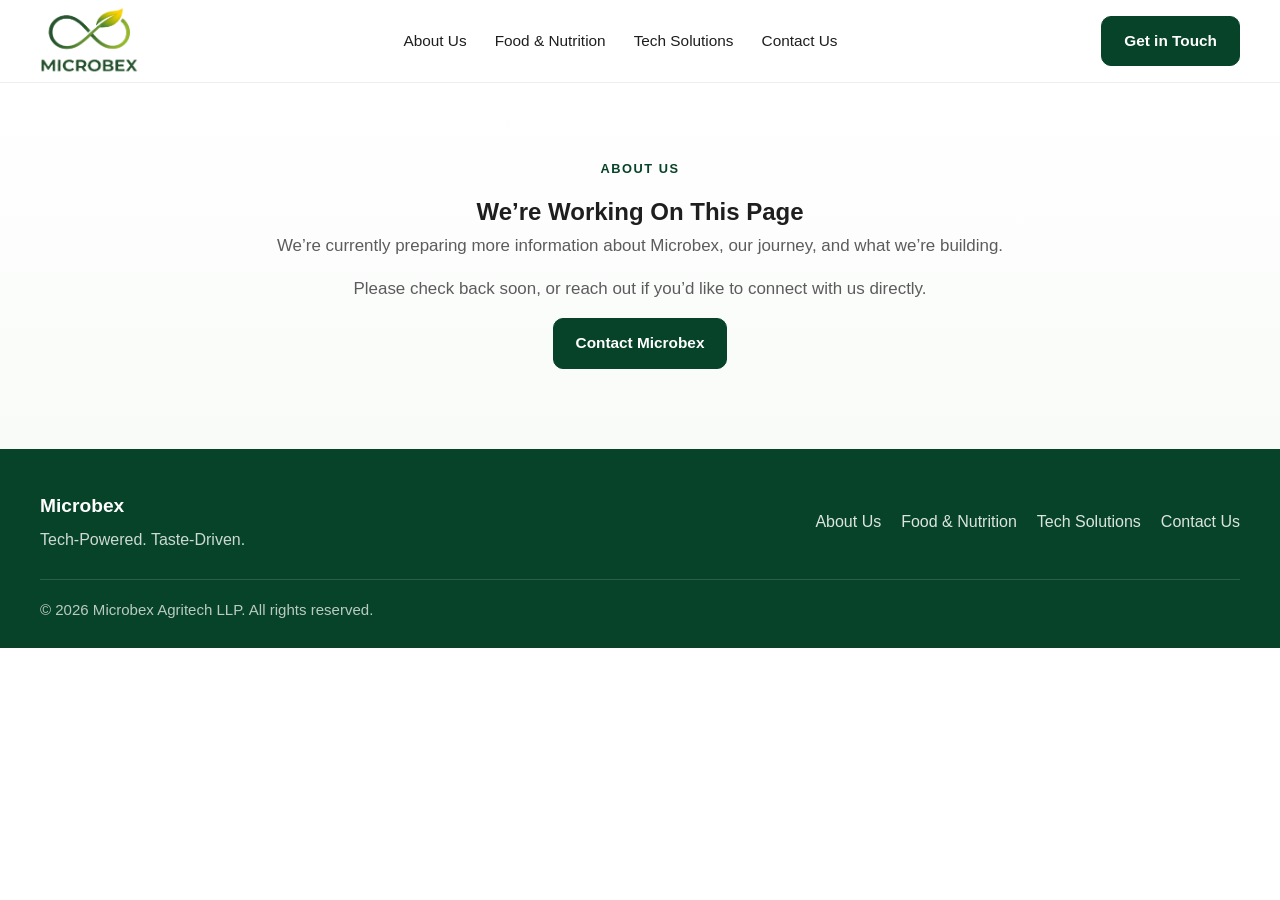
==== about.html @ 4560efc5 "deploy all the pages" ====
﻿<!DOCTYPE html>
<html lang="en">
<head>
  <meta charset="UTF-8" />
  <meta name="viewport" content="width=device-width, initial-scale=1.0" />
  <title>About Us | Microbex</title>
  <meta name="description" content="Microbex is currently preparing the About Us page. Please check back soon." />
  <link rel="stylesheet" href="assets/css/style.css" />
  <link rel="icon" type="image/png" href="assets/images/microbex%20-%20only%20Logo.png" />
</head>
<body>
  <header class="site-header">
    <div class="container header-inner">
      <a href="index.html" class="logo" aria-label="Microbex Home">
        <img src="assets/images/microbex-logo.png" alt="Microbex Logo" />
      </a>
      <nav class="main-nav" aria-label="Primary Navigation">
        <a href="about.html">About Us</a>
        <a href="food-nutrition.html">Food &amp; Nutrition</a>
        <a href="technology.html">Tech Solutions</a>
        <a href="contact.html">Contact Us</a>
      </nav>
      <a href="contact.html" class="btn btn-primary header-cta">Get in Touch</a>
    </div>
  </header>

  <section class="hero">
    <div class="container narrow">
      <div class="section-heading center">
        <p class="eyebrow">ABOUT US</p>
        <h1>We&rsquo;re Working On This Page</h1>
      </div>
      <div class="intro-copy">
        <p>We&rsquo;re currently preparing more information about Microbex, our journey, and what we&rsquo;re building.</p>
        <p>Please check back soon, or reach out if you&rsquo;d like to connect with us directly.</p>
        <a href="contact.html" class="btn btn-primary">Contact Microbex</a>
      </div>
    </div>
  </section>

  <footer class="site-footer">
    <div class="container footer-inner">
      <div>
        <h3>Microbex</h3>
        <p>Tech-Powered. Taste-Driven.</p>
      </div>
      <div class="footer-links">
        <a href="about.html">About Us</a>
        <a href="food-nutrition.html">Food &amp; Nutrition</a>
        <a href="technology.html">Tech Solutions</a>
        <a href="contact.html">Contact Us</a>
      </div>
    </div>
    <div class="container footer-bottom">
      <p>&copy; 2026 Microbex Agritech LLP. All rights reserved.</p>
    </div>
  </footer>
</body>
</html>
---- assets/css/style.css ----
/* Base Reset */
* {
  margin: 0;
  padding: 0;
  box-sizing: border-box;
}

/* Brand Variables */
:root {
  --brand-green: #074328;
  --brand-green-2: #2f8f45;
  --brand-green-soft: #eef6ef;
  --brand-green-border: #d9e9dc;
  --text-dark: #1e1e1e;
  --text-muted: #5c5c5c;
  --white: #ffffff;
  --off-white: #fafaf7;
  --shadow-soft: 0 12px 30px rgba(7, 67, 40, 0.08);
  --shadow-light: 0 8px 20px rgba(7, 67, 40, 0.06);
  --radius-lg: 24px;
  --radius-md: 18px;
  --radius-sm: 12px;
  --max-width: 1200px;
}

/* Typography */
body {
  font-family: Inter, -apple-system, BlinkMacSystemFont, "Segoe UI", "Helvetica Neue", Arial, sans-serif;
  background: var(--white);
  color: var(--text-dark);
  line-height: 1.6;
}

img {
  max-width: 100%;
  display: block;
}

a {
  text-decoration: none;
  color: inherit;
}

/* Utilities */
.container {
  width: min(var(--max-width), calc(100% - 40px));
  margin: 0 auto;
}

.narrow {
  width: min(860px, calc(100% - 40px));
  margin: 0 auto;
}

.section {
  padding: 88px 0;
}

.section-white {
  background: var(--white);
}

.section-tint {
  background: var(--brand-green-soft);
}

.center {
  text-align: center;
}

.eyebrow {
  display: inline-block;
  margin-bottom: 14px;
  font-size: 0.8rem;
  font-weight: 700;
  letter-spacing: 0.12em;
  text-transform: uppercase;
  color: var(--brand-green);
}

.eyebrow.light {
  color: rgba(255, 255, 255, 0.82);
}

.section-heading h2 {
  font-size: clamp(2rem, 4vw, 3rem);
  line-height: 1.15;
  margin-bottom: 16px;
  color: var(--brand-green);
}

.section-subtext {
  max-width: 760px;
  margin: 0 auto;
  color: var(--text-muted);
  font-size: 1.02rem;
}

.text-link {
  display: inline-block;
  margin-top: 16px;
  font-weight: 600;
  color: var(--brand-green);
}

.text-link:hover {
  text-decoration: underline;
}

/* Buttons */
.btn {
  display: inline-flex;
  align-items: center;
  justify-content: center;
  min-height: 48px;
  padding: 12px 22px;
  border-radius: 10px;
  font-weight: 600;
  font-size: 0.96rem;
  transition: all 0.25s ease;
  cursor: pointer;
}

.btn-primary {
  background: var(--brand-green);
  color: var(--white);
  border: 1px solid var(--brand-green);
}

.btn-primary:hover {
  background: #052f1d;
  border-color: #052f1d;
}

.btn-secondary {
  background: transparent;
  color: var(--brand-green);
  border: 1px solid var(--brand-green);
}

.btn-secondary:hover {
  background: var(--brand-green-soft);
}

.btn-light {
  background: var(--white);
  color: var(--brand-green);
  border: 1px solid var(--white);
}

.btn-light:hover {
  background: #f4f4f4;
}

.btn-outline-light {
  background: transparent;
  color: var(--white);
  border: 1px solid rgba(255, 255, 255, 0.5);
}

.btn-outline-light:hover {
  background: rgba(255, 255, 255, 0.08);
}

/* Header */
.site-header {
  position: sticky;
  top: 0;
  z-index: 1000;
  background: rgba(255, 255, 255, 0.94);
  backdrop-filter: blur(12px);
  border-bottom: 1px solid rgba(7, 67, 40, 0.08);
}

.header-inner {
  min-height: 82px;
  display: flex;
  align-items: center;
  justify-content: space-between;
  gap: 24px;
}

.logo img {
  height: 68px;
  width: auto;
}

.main-nav {
  display: flex;
  align-items: center;
  gap: 28px;
}

.main-nav a {
  font-size: 0.96rem;
  font-weight: 500;
  color: var(--text-dark);
}

.main-nav a:hover {
  color: var(--brand-green);
}

.header-cta {
  white-space: nowrap;
}

/* Hero */
.hero {
  background:
    linear-gradient(180deg, #ffffff 0%, #f8fbf8 100%);
  padding: 72px 0 80px;
}

.hero-grid {
  display: grid;
  grid-template-columns: 1.2fr 0.8fr;
  gap: 40px;
  align-items: center;
}

.hero-content h1 {
  font-size: clamp(2.8rem, 5vw, 4.75rem);
  line-height: 1.05;
  letter-spacing: -0.03em;
  color: var(--brand-green);
  max-width: 800px;
  margin-bottom: 20px;
}

.hero-text {
  max-width: 700px;
  font-size: 1.1rem;
  color: var(--text-muted);
  margin-bottom: 20px;
}

.tagline {
  font-size: 1.15rem;
  font-weight: 700;
  color: var(--text-dark);
  margin-bottom: 28px;
}

.hero-actions {
  display: flex;
  flex-wrap: wrap;
  gap: 14px;
}

.hero-panel {
  display: flex;
  justify-content: flex-end;
}

.hero-card {
  background: var(--off-white);
  border: 1px solid var(--brand-green-border);
  border-radius: var(--radius-lg);
  box-shadow: var(--shadow-soft);
  padding: 32px;
  max-width: 420px;
}

.hero-card h3 {
  font-size: 1.35rem;
  color: var(--brand-green);
  margin-bottom: 14px;
}

.hero-card p {
  color: var(--text-muted);
  margin-bottom: 14px;
}

.hero-card ul {
  padding-left: 18px;
  color: var(--text-dark);
}

.hero-card li + li {
  margin-top: 8px;
}

/* Intro */
.intro-copy {
  text-align: center;
}

.intro-copy p {
  color: var(--text-muted);
  font-size: 1.06rem;
  margin-bottom: 16px;
}

/* Vertical cards */
.vertical-grid {
  display: grid;
  grid-template-columns: 1fr 1fr;
  gap: 28px;
  margin-top: 48px;
}

.feature-card {
  background: var(--white);
  padding: 34px;
  border-radius: var(--radius-lg);
  box-shadow: var(--shadow-soft);
  border: 1px solid rgba(7, 67, 40, 0.06);
}

.feature-label {
  display: inline-block;
  margin-bottom: 16px;
  padding: 6px 12px;
  border-radius: 999px;
  background: var(--brand-green-soft);
  color: var(--brand-green);
  font-size: 0.82rem;
  font-weight: 700;
}

.feature-card h3 {
  font-size: 1.8rem;
  line-height: 1.2;
  color: var(--brand-green);
  margin-bottom: 14px;
}

.feature-card p {
  color: var(--text-muted);
  margin-bottom: 12px;
}

/* Generic card grids */
.card-grid {
  display: grid;
  gap: 22px;
  margin-top: 46px;
}

.six-grid {
  grid-template-columns: repeat(3, 1fr);
}

.four-grid {
  grid-template-columns: repeat(4, 1fr);
}

.info-card {
  background: var(--white);
  border: 1px solid rgba(7, 67, 40, 0.06);
  border-radius: var(--radius-md);
  padding: 28px;
  box-shadow: var(--shadow-light);
}

.info-card h3 {
  font-size: 1.18rem;
  color: var(--brand-green);
  margin-bottom: 12px;
}

.info-card p {
  color: var(--text-muted);
  font-size: 0.98rem;
}

/* CTA Section */
.cta-section {
  background: var(--white);
}

.cta-box {
  background: linear-gradient(135deg, var(--brand-green) 0%, #0b5b36 100%);
  border-radius: 28px;
  padding: 52px;
  display: flex;
  justify-content: space-between;
  align-items: center;
  gap: 30px;
  box-shadow: var(--shadow-soft);
}

.cta-content h2 {
  font-size: clamp(2rem, 4vw, 3rem);
  color: var(--white);
  margin-bottom: 14px;
  line-height: 1.15;
}

.cta-content p {
  color: rgba(255, 255, 255, 0.88);
  max-width: 760px;
}

.cta-actions {
  display: flex;
  flex-wrap: wrap;
  gap: 12px;
  min-width: 220px;
}

/* Contact preview */
.contact-preview {
  display: grid;
  grid-template-columns: 0.95fr 1.05fr;
  gap: 34px;
  align-items: start;
}

.contact-copy h2 {
  font-size: clamp(2rem, 4vw, 3rem);
  line-height: 1.15;
  color: var(--brand-green);
  margin-bottom: 14px;
}

.contact-copy p {
  color: var(--text-muted);
  margin-bottom: 14px;
}

.contact-form {
  background: var(--off-white);
  border: 1px solid var(--brand-green-border);
  border-radius: var(--radius-lg);
  padding: 28px;
  box-shadow: var(--shadow-light);
}

.contact-form input,
.contact-form textarea {
  width: 100%;
  padding: 14px 16px;
  margin-bottom: 14px;
  border-radius: 10px;
  border: 1px solid #d8dfd8;
  background: var(--white);
  font: inherit;
  color: var(--text-dark);
}

.contact-form textarea {
  min-height: 140px;
  resize: vertical;
}

.contact-form input:focus,
.contact-form textarea:focus {
  outline: none;
  border-color: var(--brand-green-2);
}

.form-btn {
  width: 100%;
}

/* Footer */
.site-footer {
  background: var(--brand-green);
  color: var(--white);
  padding-top: 42px;
}

.footer-inner {
  display: flex;
  justify-content: space-between;
  gap: 24px;
  padding-bottom: 26px;
  border-bottom: 1px solid rgba(255, 255, 255, 0.14);
}

.footer-inner h3 {
  font-size: 1.2rem;
  margin-bottom: 6px;
}

.footer-inner p {
  color: rgba(255, 255, 255, 0.8);
}

.footer-links {
  display: flex;
  flex-wrap: wrap;
  gap: 20px;
  align-items: center;
}

.footer-links a {
  color: rgba(255, 255, 255, 0.86);
}

.footer-links a:hover {
  color: var(--white);
}

.footer-bottom {
  padding: 18px 0 26px;
}

.footer-bottom p {
  color: rgba(255, 255, 255, 0.72);
  font-size: 0.94rem;
}

/* Responsive */
@media (max-width: 1080px) {
  .hero-grid,
  .contact-preview,
  .cta-box,
  .vertical-grid,
  .six-grid,
  .four-grid {
    grid-template-columns: 1fr;
  }

  .hero-panel {
    justify-content: flex-start;
  }

  .cta-box {
    padding: 36px;
  }

  .cta-actions {
    min-width: auto;
  }
}

@media (max-width: 860px) {
  .main-nav,
  .header-cta {
    display: none;
  }

  .section {
    padding: 72px 0;
  }

  .hero {
    padding: 56px 0 64px;
  }

  .logo img {
    height: 58px;
  }

  .hero-card,
  .feature-card,
  .info-card,
  .contact-form {
    padding: 24px;
  }
}

@media (max-width: 560px) {
  .container,
  .narrow {
    width: min(100% - 24px, var(--max-width));
  }

  .section {
    padding: 60px 0;
  }

  .hero-actions,
  .cta-actions {
    flex-direction: column;
    align-items: stretch;
  }

  .btn {
    width: 100%;
  }

  .cta-box {
    padding: 28px 22px;
    border-radius: 20px;
  }

  .footer-inner {
    flex-direction: column;
  }

  .footer-links {
    gap: 14px;
  }
}
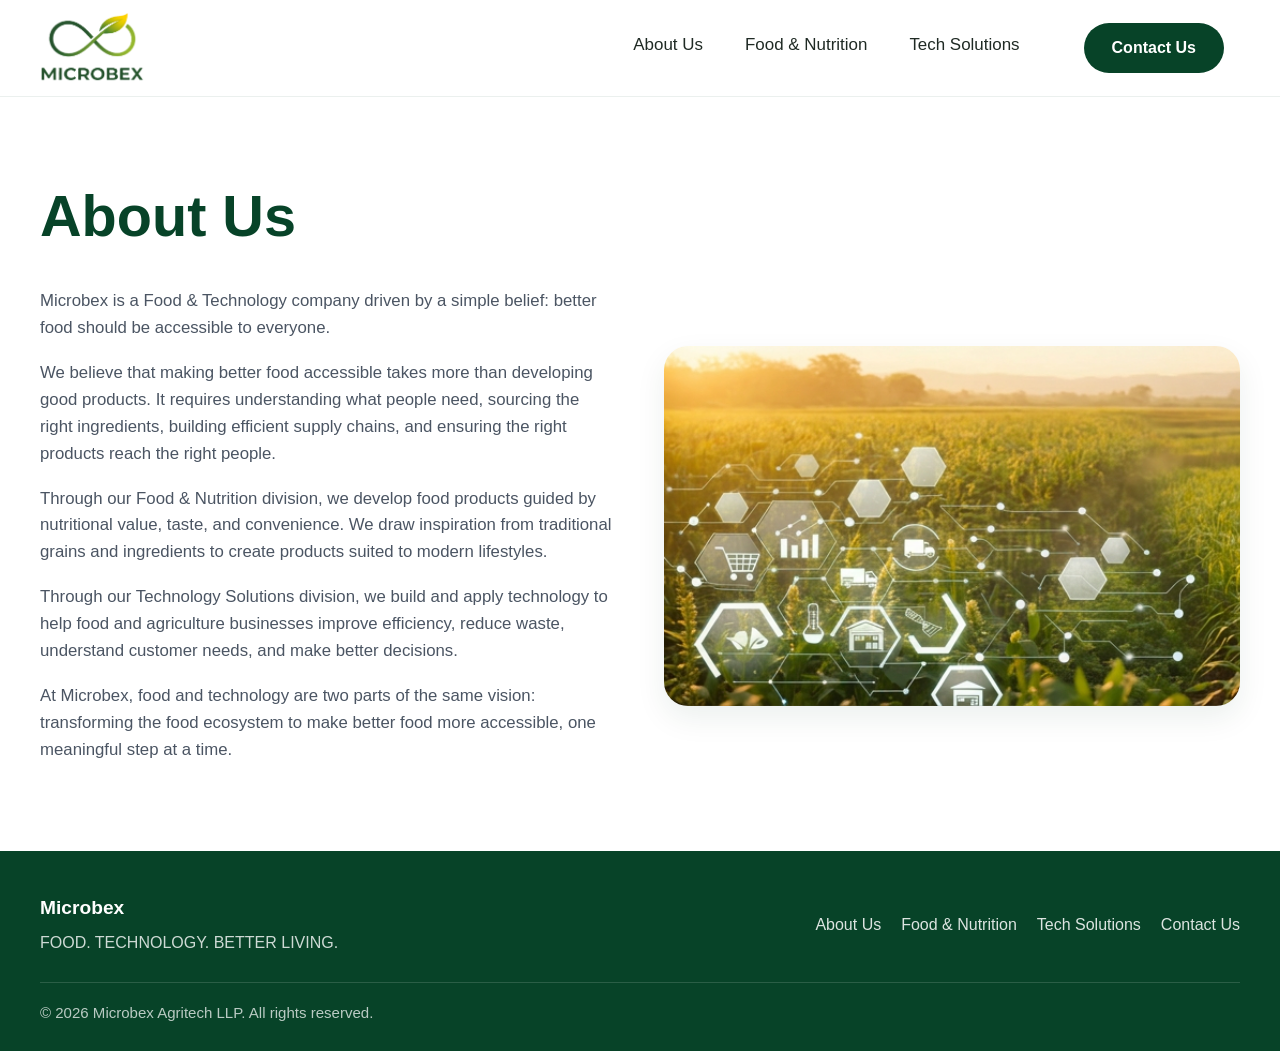
==== commit 83c52917: "changes to about us and contact" ====
--- a/about.html
+++ b/about.html
@@ -4,56 +4,109 @@
   <meta charset="UTF-8" />
   <meta name="viewport" content="width=device-width, initial-scale=1.0" />
   <title>About Us | Microbex</title>
-  <meta name="description" content="Microbex is currently preparing the About Us page. Please check back soon." />
+  <meta name="description" content="Microbex is a Food & Technology company driven by a simple belief: better food should be accessible to everyone." />
   <link rel="stylesheet" href="assets/css/style.css" />
   <link rel="icon" type="image/png" href="assets/images/microbex%20-%20only%20Logo.png" />
 </head>
 <body>
-  <header class="site-header">
-    <div class="container header-inner">
-      <a href="index.html" class="logo" aria-label="Microbex Home">
-        <img src="assets/images/microbex-logo.png" alt="Microbex Logo" />
-      </a>
-      <nav class="main-nav" aria-label="Primary Navigation">
-        <a href="about.html">About Us</a>
-        <a href="food-nutrition.html">Food &amp; Nutrition</a>
-        <a href="technology.html">Tech Solutions</a>
-        <a href="contact.html">Contact Us</a>
-      </nav>
-      <a href="contact.html" class="btn btn-primary header-cta">Get in Touch</a>
+
+<!-- Header -->
+<header class="site-header">
+  <div class="container header-inner">
+
+    <a href="index.html" class="logo" aria-label="Microbex Home">
+      <img src="assets/images/microbex-logo.png" alt="Microbex Logo" />
+    </a>
+
+    <nav class="main-nav" aria-label="Primary Navigation">
+      <a href="about.html">About Us</a>
+      <a href="food-nutrition.html">Food &amp; Nutrition</a>
+      <a href="technology.html">Tech Solutions</a>
+    </nav>
+
+    <a href="contact.html" class="header-cta">Contact Us</a>
+
+    <button class="menu-toggle" aria-label="Open menu" aria-expanded="false" aria-controls="mobile-menu">
+      <span></span>
+      <span></span>
+      <span></span>
+    </button>
+
+  </div>
+
+  <div class="mobile-menu" id="mobile-menu">
+    <a href="about.html">About Us</a>
+    <a href="food-nutrition.html">Food &amp; Nutrition</a>
+    <a href="technology.html">Tech Solutions</a>
+    <a href="contact.html" class="mobile-menu-cta">Contact Us</a>
+  </div>
+</header>
+
+<!-- About -->
+<section class="section section-white">
+  <div class="container">
+
+    <div class="about-heading">
+      <h1>About Us</h1>
     </div>
-  </header>
 
-  <section class="hero">
-    <div class="container narrow">
-      <div class="section-heading center">
-        <p class="eyebrow">ABOUT US</p>
-        <h1>We&rsquo;re Working On This Page</h1>
+    <div class="about-grid">
+
+      <div class="about-copy">
+        <p>Microbex is a Food &amp; Technology company driven by a simple belief: better food should be accessible to everyone.</p>
+
+        <p>We believe that making better food accessible takes more than developing good products. It requires understanding what people need, sourcing the right ingredients, building efficient supply chains, and ensuring the right products reach the right people.</p>
+
+        <p>Through our Food &amp; Nutrition division, we develop food products guided by nutritional value, taste, and convenience. We draw inspiration from traditional grains and ingredients to create products suited to modern lifestyles.</p>
+
+        <p>Through our Technology Solutions division, we build and apply technology to help food and agriculture businesses improve efficiency, reduce waste, understand customer needs, and make better decisions.</p>
+
+        <p>At Microbex, food and technology are two parts of the same vision: transforming the food ecosystem to make better food more accessible, one meaningful step at a time.</p>
       </div>
-      <div class="intro-copy">
-        <p>We&rsquo;re currently preparing more information about Microbex, our journey, and what we&rsquo;re building.</p>
-        <p>Please check back soon, or reach out if you&rsquo;d like to connect with us directly.</p>
-        <a href="contact.html" class="btn btn-primary">Contact Microbex</a>
+
+      <div class="about-media">
+        <img src="assets/images/Tech solutions hero image.png" alt="Agricultural field overlaid with technology icons, representing Microbex's food and technology vision" />
       </div>
+
     </div>
-  </section>
+  </div>
+</section>
 
-  <footer class="site-footer">
-    <div class="container footer-inner">
-      <div>
-        <h3>Microbex</h3>
-        <p>Tech-Powered. Taste-Driven.</p>
-      </div>
-      <div class="footer-links">
-        <a href="about.html">About Us</a>
-        <a href="food-nutrition.html">Food &amp; Nutrition</a>
-        <a href="technology.html">Tech Solutions</a>
-        <a href="contact.html">Contact Us</a>
-      </div>
+<!-- Footer -->
+<footer class="site-footer">
+  <div class="container footer-inner">
+
+    <div>
+      <h3>Microbex</h3>
+      <p>FOOD. TECHNOLOGY. BETTER LIVING.</p>
     </div>
-    <div class="container footer-bottom">
-      <p>&copy; 2026 Microbex Agritech LLP. All rights reserved.</p>
+
+    <div class="footer-links">
+      <a href="about.html">About Us</a>
+      <a href="food-nutrition.html">Food &amp; Nutrition</a>
+      <a href="technology.html">Tech Solutions</a>
+      <a href="contact.html">Contact Us</a>
     </div>
-  </footer>
+
+  </div>
+
+  <div class="container footer-bottom">
+    <p>&copy; 2026 Microbex Agritech LLP. All rights reserved.</p>
+  </div>
+</footer>
+
+<script>
+  const menuToggle = document.querySelector('.menu-toggle');
+  const mobileMenu = document.querySelector('.mobile-menu');
+
+  menuToggle.addEventListener('click', () => {
+    menuToggle.classList.toggle('is-open');
+    mobileMenu.classList.toggle('is-open');
+
+    const expanded = menuToggle.classList.contains('is-open');
+    menuToggle.setAttribute('aria-expanded', expanded);
+  });
+</script>
+
 </body>
 </html>
--- a/assets/css/style.css
+++ b/assets/css/style.css
@@ -1,4 +1,4 @@
-/* Base Reset */
+﻿/* Base Reset */
 * {
   margin: 0;
   padding: 0;
@@ -10,9 +10,12 @@
   --brand-green: #074328;
   --brand-green-2: #2f8f45;
   --brand-green-soft: #eef6ef;
+  --brand-cream: #ffffff;
+  --brand-yellow: #d8b64b;
+  --brand-yellow-soft: #f6edc8;
   --brand-green-border: #d9e9dc;
-  --text-dark: #1e1e1e;
-  --text-muted: #5c5c5c;
+  --text-dark: #1f2a24;
+  --text-muted: #4b5563;
   --white: #ffffff;
   --off-white: #fafaf7;
   --shadow-soft: 0 12px 30px rgba(7, 67, 40, 0.08);
@@ -60,8 +63,12 @@
   background: var(--white);
 }
 
+.section-cream {
+  background: var(--white);
+}
+
 .section-tint {
-  background: var(--brand-green-soft);
+  background: var(--white);
 }
 
 .center {
@@ -101,10 +108,24 @@
   margin-top: 16px;
   font-weight: 600;
   color: var(--brand-green);
-}
-
-.text-link:hover {
-  text-decoration: underline;
+  position: relative;
+}
+
+.text-link::after {
+  content: "";
+  position: absolute;
+  left: 0;
+  bottom: -4px;
+  width: 100%;
+  height: 2px;
+  background: var(--brand-yellow);
+  transform: scaleX(0.4);
+  transform-origin: left;
+  transition: transform 0.25s ease;
+}
+
+.text-link:hover::after {
+  transform: scaleX(1);
 }
 
 /* Buttons */
@@ -139,7 +160,8 @@
 }
 
 .btn-secondary:hover {
-  background: var(--brand-green-soft);
+  background: var(--brand-yellow-soft);
+  border-color: var(--brand-yellow);
 }
 
 .btn-light {
@@ -173,113 +195,258 @@
 }
 
 .header-inner {
-  min-height: 82px;
+  min-height: 96px;
   display: flex;
   align-items: center;
   justify-content: space-between;
-  gap: 24px;
+  gap: 16px;
+  width: calc(100% - 80px);
+  max-width: none;
+}
+
+.menu-toggle {
+  display: none;
 }
 
 .logo img {
-  height: 68px;
+  height: 72px;
   width: auto;
 }
 
 .main-nav {
   display: flex;
   align-items: center;
-  gap: 28px;
+  gap: 42px;
+  margin-left: auto;
+  margin-right: 48px;
+}
+
+.header-cta {
+  white-space: nowrap;
+  background: var(--brand-green);
+  color: var(--white);
+  font-weight: 700;
+  padding: 12px 28px;
+  border-radius: 999px;
+  margin-right: 16px;
+  transition: background 0.25s ease;
+}
+
+.header-cta:hover {
+  background: #052f1d;
 }
 
 .main-nav a {
-  font-size: 0.96rem;
+ font-size: 1.06rem;
   font-weight: 500;
   color: var(--text-dark);
+  position: relative;
+  padding-bottom: 6px; /* add this */
+  text-decoration: none; /* optional safety */
+}
+
+.main-nav a::after {
+  content: "";
+  position: absolute;
+  left: 0;
+  bottom: 0;
+
+  width: 0%;
+  height: 2px;
+
+  background-color: #D8B64B;
+  border-radius: 2px;
+
+  transition: width 0.3s ease;
+}
+
+.main-nav a:hover::after {
+  width: 100%;
 }
 
 .main-nav a:hover {
   color: var(--brand-green);
 }
 
-.header-cta {
-  white-space: nowrap;
+.main-nav a:hover::after {
+  transform: scaleX(1);
 }
 
 /* Hero */
 .hero {
+  width: 100%;
+  margin: 0;
+  padding: 0;
+  background: var(--white);
+}
+
+.hero-image {
+  position: relative;
+  width: 100%;
+  height: calc(100svh - 96px);
+  min-height: 560px;
+  max-height: 900px;
+  display: flex;
+  align-items: center;
+  overflow: hidden;
+  background: var(--brand-green);
+}
+
+.hero-video {
+  position: absolute;
+  top: 50%;
+  left: 50%;
+  width: 100%;
+  height: 100%;
+  object-fit: cover;
+  object-position: center;
+  transform: translate(-50%, -50%) scale(1.12);
+  transform-origin: center;
+  z-index: 0;
+}
+
+.hero-overlay {
+  position: absolute;
+  inset: 0;
+  z-index: 1;
   background:
-    linear-gradient(180deg, #ffffff 0%, #f8fbf8 100%);
-  padding: 72px 0 80px;
-}
-
-.hero-grid {
-  display: grid;
-  grid-template-columns: 1.2fr 0.8fr;
-  gap: 40px;
+    linear-gradient(
+      90deg,
+      rgba(255, 255, 255, 0.04) 0%,
+      rgba(255, 255, 255, 0.08) 20%,
+      rgba(255, 255, 255, 0.16) 42%,
+      rgba(255, 255, 255, 0.30) 60%,
+      rgba(7, 67, 40, 0.18) 78%,
+      rgba(7, 67, 40, 0.26) 100%
+    );
+}
+
+.hero-content {
+  position: absolute;
+  inset: 0;
+  z-index: 2;
+  width: 100%;
+  padding-top: 0;
+}
+
+.hero-content-inner {
+  width: min(var(--max-width), calc(100% - 40px));
+  margin: 0 auto 0 0;
+  display: flex;
+  flex-direction: column;
+  align-items: flex-start;
+  justify-content: center;
+  height: 100%;
+  padding-left: 60px;
+}
+
+.hero-content h1 {
+  max-width: 520px;
+  font-size: clamp(2.0rem, 3.2vw, 3.0rem);
+  line-height: 1.12;
+  letter-spacing: -0.02em;
+  color: #ffffff;
+  margin-bottom: 14px;
+  text-align: left;
+  text-shadow: 0 3px 14px rgba(0, 0, 0, 0.22);
+}
+
+
+
+.hero-tagline {
+  font-size: 1.05rem;
+  font-weight: 600;
+  color: #ffffff;
+  display: inline-block;
+  padding-bottom: 1px;
+  border-bottom: 3px solid rgba(255, 196, 3, 0.9);
+}
+
+.hero-dots {
+  position: absolute;
+  z-index: 3;
+  left: 50%;
+  bottom: 22px;
+  display: flex;
   align-items: center;
-}
-
-.hero-content h1 {
-  font-size: clamp(2.8rem, 5vw, 4.75rem);
-  line-height: 1.05;
-  letter-spacing: -0.03em;
-  color: var(--brand-green);
-  max-width: 800px;
-  margin-bottom: 20px;
-}
-
-.hero-text {
-  max-width: 700px;
-  font-size: 1.1rem;
+  gap: 9px;
+  transform: translateX(-50%);
+}
+
+.hero-dot {
+  width: 10px;
+  height: 10px;
+  padding: 0;
+  border: 1px solid rgba(255, 255, 255, 0.9);
+  border-radius: 999px;
+  background: rgba(255, 255, 255, 0.45);
+  box-shadow: 0 2px 8px rgba(0, 0, 0, 0.2);
+  cursor: pointer;
+  transition: width 0.25s ease, background 0.25s ease;
+}
+
+.hero-dot.is-active {
+  width: 28px;
+  background: var(--brand-yellow);
+  border-color: var(--brand-yellow);
+}
+
+.hero-dot:focus-visible {
+  outline: 3px solid rgba(255, 255, 255, 0.9);
+  outline-offset: 3px;
+}
+/*
+.hero-tagline {
+  font-size: 1rem;
+  font-weight: 600;
+  letter-spacing: 0.04em;
+  color: #ffffff;
+  text-transform: uppercase;
+
+  display: inline-block;
+  padding: 6px 12px;
+  border-radius: 999px;
+
+  background: rgba(255, 255, 255, 0.12);
+  backdrop-filter: blur(6px);
+
+  text-shadow: 0 2px 10px rgba(0, 0, 0, 0.25);
+}
+  */
+
+.hero-bottom {
+  background: var(--white);
+  padding: 34px 0 64px;
+}
+
+.hero-bottom-inner {
+  text-align: center;
+}
+
+.hero-subtext {
+  max-width: 820px;
+  margin: 0 auto 24px;
+  font-size: 1.08rem;
+  line-height: 1.75;
   color: var(--text-muted);
-  margin-bottom: 20px;
-}
-
-.tagline {
-  font-size: 1.15rem;
-  font-weight: 700;
-  color: var(--text-dark);
-  margin-bottom: 28px;
 }
 
 .hero-actions {
   display: flex;
+  justify-content: center;
+  align-items: center;
   flex-wrap: wrap;
   gap: 14px;
 }
 
-.hero-panel {
-  display: flex;
-  justify-content: flex-end;
-}
-
-.hero-card {
-  background: var(--off-white);
-  border: 1px solid var(--brand-green-border);
-  border-radius: var(--radius-lg);
-  box-shadow: var(--shadow-soft);
-  padding: 32px;
-  max-width: 420px;
-}
-
-.hero-card h3 {
-  font-size: 1.35rem;
-  color: var(--brand-green);
-  margin-bottom: 14px;
-}
-
-.hero-card p {
-  color: var(--text-muted);
-  margin-bottom: 14px;
-}
-
-.hero-card ul {
-  padding-left: 18px;
-  color: var(--text-dark);
-}
-
-.hero-card li + li {
-  margin-top: 8px;
+/* Accent system */
+.accent-card {
+  position: relative;
+  overflow: hidden;
+}
+
+.accent-card::before {
+  content: none;
 }
 
 /* Intro */
@@ -302,11 +469,11 @@
 }
 
 .feature-card {
-  background: var(--white);
+  background: var(--brand-cream);
   padding: 34px;
-  border-radius: var(--radius-lg);
+  border-radius: 0;
   box-shadow: var(--shadow-soft);
-  border: 1px solid rgba(7, 67, 40, 0.06);
+  border: 2px solid var(--brand-yellow);
 }
 
 .feature-label {
@@ -314,7 +481,7 @@
   margin-bottom: 16px;
   padding: 6px 12px;
   border-radius: 999px;
-  background: var(--brand-green-soft);
+  background: var(--brand-yellow-soft);
   color: var(--brand-green);
   font-size: 0.82rem;
   font-weight: 700;
@@ -348,9 +515,9 @@
 }
 
 .info-card {
-  background: var(--white);
-  border: 1px solid rgba(7, 67, 40, 0.06);
-  border-radius: var(--radius-md);
+  background: var(--brand-cream);
+  border: 2px solid var(--brand-yellow);
+  border-radius: 0;
   padding: 28px;
   box-shadow: var(--shadow-light);
 }
@@ -401,6 +568,42 @@
   min-width: 220px;
 }
 
+/* About page */
+.about-heading h1 {
+  font-size: clamp(2.4rem, 5vw, 3.6rem);
+  line-height: 1.1;
+  color: var(--brand-green);
+  text-align: left;
+  margin-bottom: 40px;
+}
+
+.about-grid {
+  display: grid;
+  grid-template-columns: 1fr 1fr;
+  gap: 48px;
+  align-items: center;
+}
+
+.about-copy p {
+  color: var(--text-muted);
+  font-size: 1.05rem;
+  margin-bottom: 18px;
+}
+
+.about-copy p:last-child {
+  margin-bottom: 0;
+}
+
+.about-media img {
+  width: 100%;
+  height: 100%;
+  min-height: 360px;
+  object-fit: cover;
+  object-position: left center;
+  border-radius: var(--radius-lg);
+  box-shadow: var(--shadow-soft);
+}
+
 /* Contact preview */
 .contact-preview {
   display: grid;
@@ -422,7 +625,7 @@
 }
 
 .contact-form {
-  background: var(--off-white);
+  background: var(--brand-cream);
   border: 1px solid var(--brand-green-border);
   border-radius: var(--radius-lg);
   padding: 28px;
@@ -449,7 +652,8 @@
 .contact-form input:focus,
 .contact-form textarea:focus {
   outline: none;
-  border-color: var(--brand-green-2);
+  border-color: var(--brand-yellow);
+  box-shadow: 0 0 0 3px rgba(216, 182, 75, 0.14);
 }
 
 .form-btn {
@@ -504,10 +708,85 @@
   font-size: 0.94rem;
 }
 
+/* Mobile menu toggle button */
+.menu-toggle {
+  display: none;
+  width: 44px;
+  height: 44px;
+  border: none;
+  background: transparent;
+  cursor: pointer;
+  padding: 0;
+  align-items: center;
+  justify-content: center;
+  flex-direction: column;
+  gap: 5px;
+}
+
+.menu-toggle span {
+  display: block;
+  width: 22px;
+  height: 2px;
+  background: var(--brand-green);
+  border-radius: 2px;
+  transition: all 0.25s ease;
+}
+
+/* Mobile dropdown */
+.mobile-menu {
+  display: none;
+  background: var(--white);
+  border-top: 1px solid rgba(7, 67, 40, 0.08);
+  border-bottom: 1px solid rgba(7, 67, 40, 0.08);
+  box-shadow: 0 12px 24px rgba(7, 67, 40, 0.08);
+  padding: 8px 24px 20px;
+}
+
+.mobile-menu a {
+  display: block;
+  padding: 14px 0;
+  font-size: 1rem;
+  font-weight: 500;
+  color: var(--text-dark);
+  border-bottom: 1px solid rgba(7, 67, 40, 0.08);
+}
+
+.mobile-menu a:last-child {
+  border-bottom: none;
+}
+
+.mobile-menu-cta {
+  margin-top: 12px;
+  text-align: center;
+  background: var(--brand-green);
+  color: var(--white) !important;
+  border-radius: 999px;
+  padding: 12px 16px !important;
+  border-bottom: none !important;
+}
+
+/* Active state */
+.mobile-menu.is-open {
+  display: block;
+}
+
+/* Animated hamburger to X */
+.menu-toggle.is-open span:nth-child(1) {
+  transform: translateY(7px) rotate(45deg);
+}
+
+.menu-toggle.is-open span:nth-child(2) {
+  opacity: 0;
+}
+
+.menu-toggle.is-open span:nth-child(3) {
+  transform: translateY(-7px) rotate(-45deg);
+}
+
 /* Responsive */
 @media (max-width: 1080px) {
-  .hero-grid,
   .contact-preview,
+  .about-grid,
   .cta-box,
   .vertical-grid,
   .six-grid,
@@ -515,10 +794,6 @@
     grid-template-columns: 1fr;
   }
 
-  .hero-panel {
-    justify-content: flex-start;
-  }
-
   .cta-box {
     padding: 36px;
   }
@@ -526,27 +801,91 @@
   .cta-actions {
     min-width: auto;
   }
-}
-
-@media (max-width: 860px) {
+
+  .hero-content h1,
+  .hero-tagline {
+    max-width: 520px;
+  }
+}
+
+@media (max-width: 900px) {
   .main-nav,
   .header-cta {
     display: none;
   }
 
+   .menu-toggle {
+    display: inline-flex;
+    margin-left: auto;
+  }
+
   .section {
     padding: 72px 0;
   }
 
-  .hero {
-    padding: 56px 0 64px;
-  }
-
   .logo img {
-    height: 58px;
-  }
-
-  .hero-card,
+    height: 52px;
+    width: auto;
+  }
+
+  .header-inner {
+    width: min(100% - 40px, var(--max-width));
+  }
+
+.hero-image {
+  height: auto;
+  min-height: 0;
+  max-height: none;
+  aspect-ratio: 16 / 9;
+  align-items: flex-end;
+}
+
+  .header-inner {
+    min-height: 74px;
+  }
+
+ .hero-content-inner {
+  width: min(100% - 32px, var(--max-width));
+  height: 100%;
+  align-items: flex-start;
+  justify-content: flex-end;
+  padding-left: 8px;
+  padding-bottom: 28px;
+}
+
+.hero-content h1 {
+  max-width: 320px;
+  font-size: clamp(2rem, 4.8vw, 2.6rem);
+  margin-bottom: 10px;
+  text-align: left;
+}
+
+.hero-tagline {
+  max-width: 320px;
+  font-size: 0.88rem;
+  text-align: left;
+}
+
+.hero-overlay {
+  background:
+    linear-gradient(
+      180deg,
+      rgba(255, 255, 255, 0.04) 0%,
+      rgba(255, 255, 255, 0.03) 25%,
+      rgba(7, 67, 40, 0.10) 50%,
+      rgba(7, 67, 40, 0.22) 74%,
+      rgba(7, 67, 40, 0.34) 100%
+    );
+}
+  .hero-bottom {
+    padding: 28px 0 52px;
+  }
+
+  .hero-subtext {
+    font-size: 1rem;
+    line-height: 1.7;
+  }
+
   .feature-card,
   .info-card,
   .contact-form {
@@ -564,6 +903,82 @@
     padding: 60px 0;
   }
 
+  .header-inner {
+    width: min(100% - 24px, var(--max-width));
+  }
+
+.hero-image {
+    align-items: flex-end;
+  }
+
+  .hero-dots {
+    bottom: 10px;
+    gap: 7px;
+  }
+
+  .hero-dot {
+    width: 8px;
+    height: 8px;
+  }
+
+  .hero-dot.is-active {
+    width: 22px;
+  }
+
+  .hero-overlay {
+    background:
+      linear-gradient(
+        180deg,
+        rgba(255, 255, 255, 0.06) 0%,
+        rgba(255, 255, 255, 0.04) 25%,
+        rgba(7, 67, 40, 0.10) 48%,
+        rgba(7, 67, 40, 0.26) 72%,
+        rgba(7, 67, 40, 0.42) 100%
+      );
+  }
+
+  .hero-content {
+    width: 100%;
+  }
+
+ .hero-content-inner {
+  width: 100%;
+  height: 100%;
+  margin: 0;
+  padding: 24px 20px 30px 26px;
+  display: flex;
+  flex-direction: column;
+  align-items: flex-start;
+  justify-content: flex-end;
+}
+
+.hero-content h1 {
+  max-width: 180px;
+  font-size: 1.15rem;
+  line-height: 1.12;
+  margin-bottom: 9px;
+  text-align: left;
+  color: #ffffff;
+  text-shadow: 0 3px 14px rgba(0, 0, 0, 0.30);
+}
+ .hero-tagline {
+  max-width: 180px;
+  font-size: 0.5rem;
+  line-height: 1.35;
+  text-align: left;
+  color: rgba(255, 255, 255, 0.92);
+  text-shadow: 0 2px 10px rgba(0, 0, 0, 0.24);
+}
+
+  .hero-bottom {
+    padding: 28px 0 52px;
+  }
+
+  .hero-subtext {
+    font-size: 1rem;
+    line-height: 1.7;
+  }
+
   .hero-actions,
   .cta-actions {
     flex-direction: column;
@@ -586,4 +1001,22 @@
   .footer-links {
     gap: 14px;
   }
-}+}
+
+@media (max-width: 400px) {
+  .hero-content-inner {
+    height: 100%;
+    padding: 20px 16px 24px;
+  }
+
+  .hero-content h1 {
+    max-width: 170px;
+    font-size: 1.08rem;
+  }
+
+  .hero-tagline {
+    max-width: 170px;
+    font-size: 0.48rem;
+  }
+}
+
